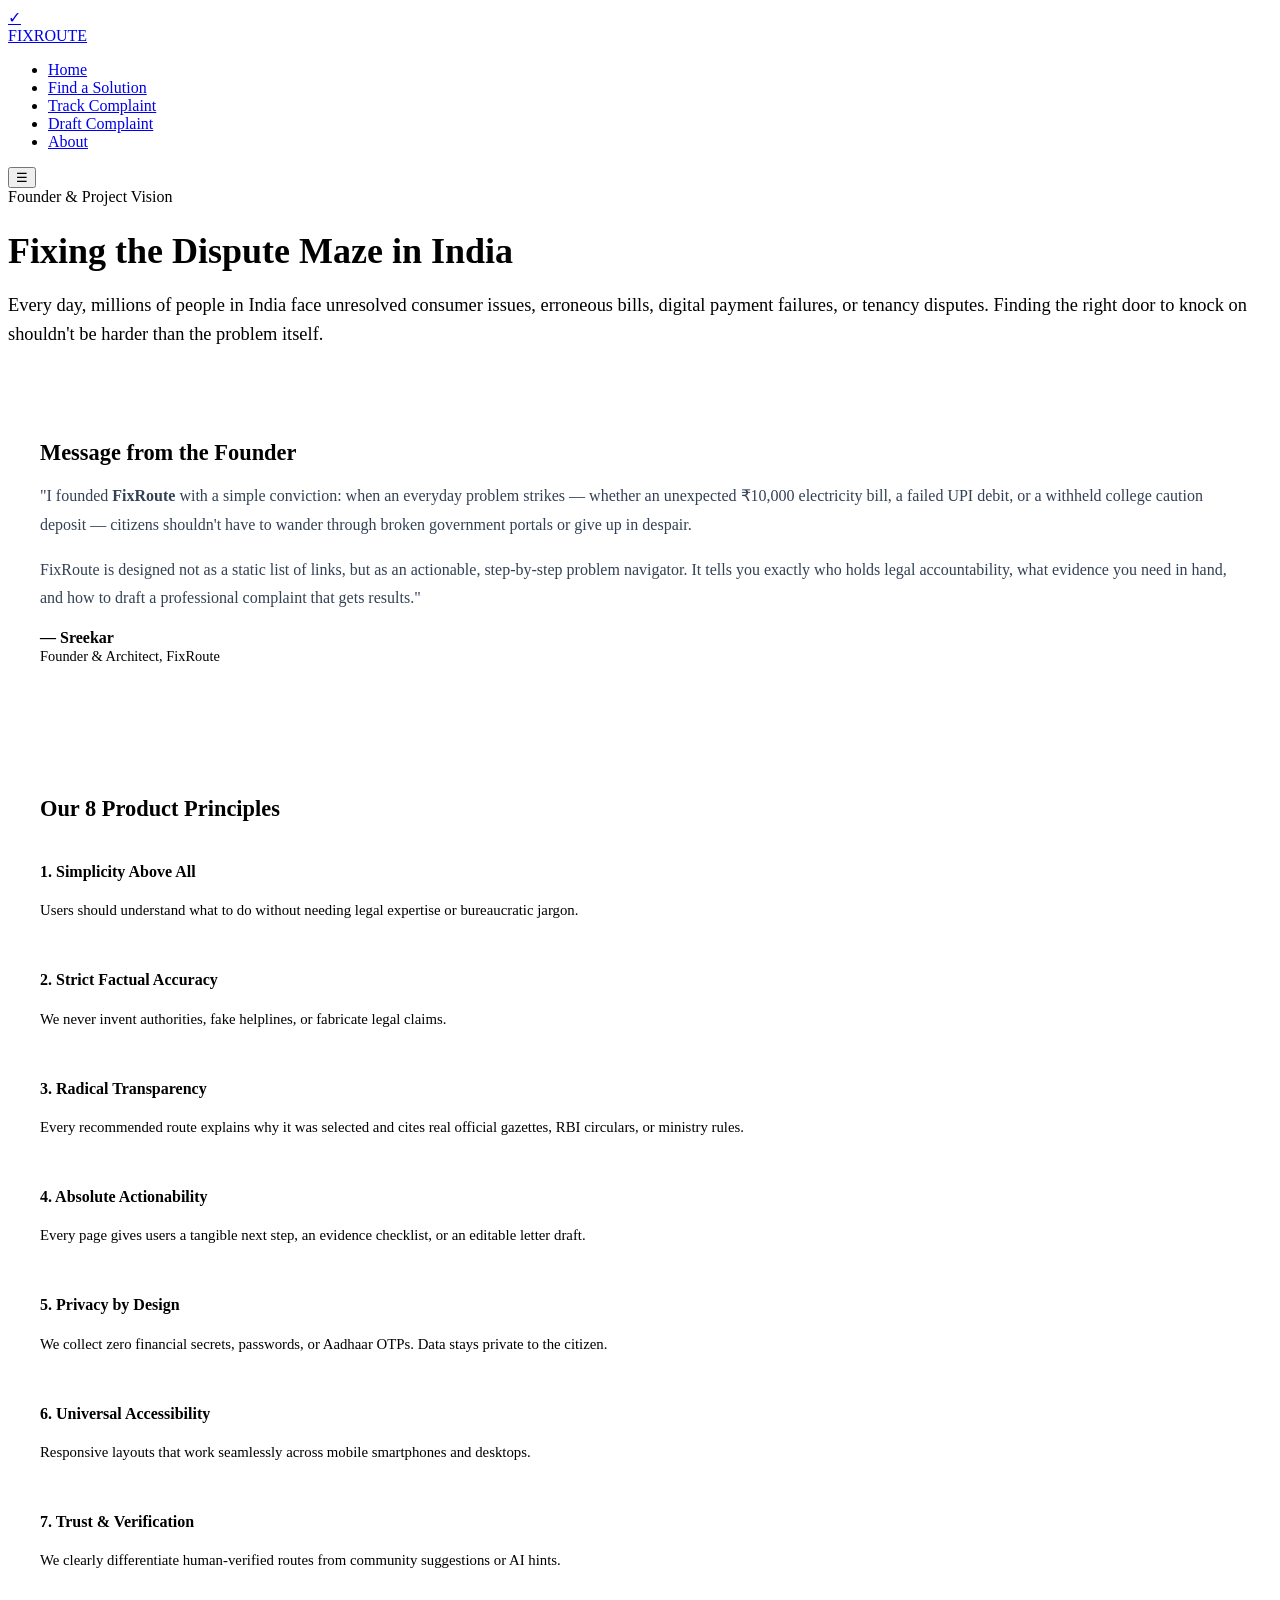
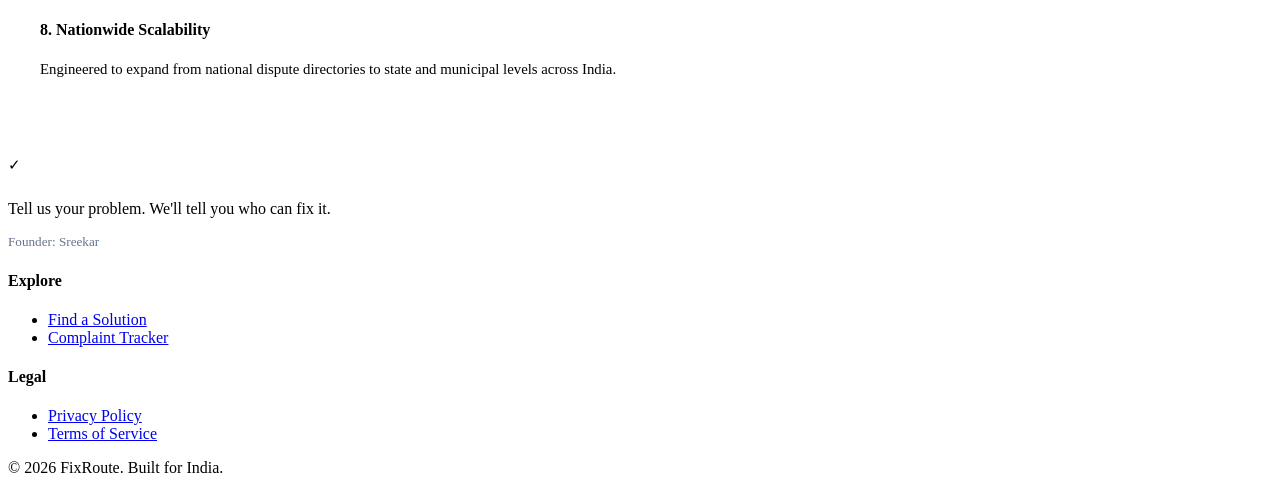
==== frontend/about.html @ 2806e654 "Initial commit: FixRoute production-ready problem-solving platform" ====
<!DOCTYPE html>
<html lang="en">
<head>
  <meta charset="UTF-8">
  <meta name="viewport" content="width=device-width, initial-scale=1.0">
  <title>About FixRoute — Our Mission & Founding Story</title>
  <meta name="description" content="Learn about FixRoute, founded by Sreekar to reduce confusion and guide citizens across India through dispute resolution.">
  <link rel="stylesheet" href="/static/css/brand.css">
  <link rel="stylesheet" href="/static/css/layout.css">
  <link rel="stylesheet" href="/static/css/components.css">
  <link rel="preconnect" href="https://fonts.googleapis.com">
  <link rel="preconnect" href="https://fonts.gstatic.com" crossorigin>
  <link href="https://fonts.googleapis.com/css2?family=Inter:wght@400;500;600;700;800&display=swap" rel="stylesheet">
</head>
<body>

  <!-- Navigation Bar -->
  <header class="site-header">
    <div class="header-container">
      <a href="/" class="brand-logo">
        <div class="brand-icon">✓</div>
        <span>FIXROUTE</span>
      </a>
      <ul class="nav-links" id="nav-links">
        <li><a href="/" class="nav-link">Home</a></li>
        <li><a href="/search" class="nav-link">Find a Solution</a></li>
        <li><a href="/tracker" class="nav-link">Track Complaint</a></li>
        <li><a href="/complaint-generator" class="nav-link">Draft Complaint</a></li>
        <li><a href="/about" class="nav-link active">About</a></li>
      </ul>
      <div class="nav-auth" id="nav-auth-container"></div>
      <button class="mobile-toggle" id="mobile-menu-toggle" aria-label="Toggle Navigation Menu">☰</button>
    </div>
  </header>

  <main class="container-narrow">
    <div style="margin-bottom: 2.5rem;">
      <span class="hero-tagline" style="margin-bottom: 0.75rem;">Founder & Project Vision</span>
      <h1 style="font-size: 2.25rem; color: var(--primary-navy); margin-bottom: 1rem;">Fixing the Dispute Maze in India</h1>
      <p style="font-size: 1.15rem; color: var(--text-muted); line-height: 1.6;">
        Every day, millions of people in India face unresolved consumer issues, erroneous bills, digital payment failures, or tenancy disputes. Finding the right door to knock on shouldn't be harder than the problem itself.
      </p>
    </div>

    <div class="card" style="padding: 2rem; margin-bottom: 2rem;">
      <h2 style="font-size: 1.4rem; color: var(--primary-navy); margin-bottom: 0.75rem;">Message from the Founder</h2>
      <p style="color: #334155; line-height: 1.8; margin-bottom: 1rem;">
        "I founded <strong>FixRoute</strong> with a simple conviction: when an everyday problem strikes — whether an unexpected ₹10,000 electricity bill, a failed UPI debit, or a withheld college caution deposit — citizens shouldn't have to wander through broken government portals or give up in despair.
      </p>
      <p style="color: #334155; line-height: 1.8; margin-bottom: 1rem;">
        FixRoute is designed not as a static list of links, but as an actionable, step-by-step problem navigator. It tells you exactly who holds legal accountability, what evidence you need in hand, and how to draft a professional complaint that gets results."
      </p>
      <p style="font-weight: 700; color: var(--primary-navy);">
        — Sreekar<br>
        <span style="font-weight: 400; color: var(--text-muted); font-size: 0.9rem;">Founder & Architect, FixRoute</span>
      </p>
    </div>

    <div class="card" style="padding: 2rem; margin-bottom: 2rem;">
      <h2 style="font-size: 1.4rem; color: var(--primary-navy); margin-bottom: 1.25rem;">Our 8 Product Principles</h2>
      <div style="display: flex; flex-direction: column; gap: 1rem;">
        <div>
          <h4 style="color: var(--primary-navy);">1. Simplicity Above All</h4>
          <p style="font-size: 0.925rem; color: var(--text-muted);">Users should understand what to do without needing legal expertise or bureaucratic jargon.</p>
        </div>
        <div>
          <h4 style="color: var(--primary-navy);">2. Strict Factual Accuracy</h4>
          <p style="font-size: 0.925rem; color: var(--text-muted);">We never invent authorities, fake helplines, or fabricate legal claims.</p>
        </div>
        <div>
          <h4 style="color: var(--primary-navy);">3. Radical Transparency</h4>
          <p style="font-size: 0.925rem; color: var(--text-muted);">Every recommended route explains why it was selected and cites real official gazettes, RBI circulars, or ministry rules.</p>
        </div>
        <div>
          <h4 style="color: var(--primary-navy);">4. Absolute Actionability</h4>
          <p style="font-size: 0.925rem; color: var(--text-muted);">Every page gives users a tangible next step, an evidence checklist, or an editable letter draft.</p>
        </div>
        <div>
          <h4 style="color: var(--primary-navy);">5. Privacy by Design</h4>
          <p style="font-size: 0.925rem; color: var(--text-muted);">We collect zero financial secrets, passwords, or Aadhaar OTPs. Data stays private to the citizen.</p>
        </div>
        <div>
          <h4 style="color: var(--primary-navy);">6. Universal Accessibility</h4>
          <p style="font-size: 0.925rem; color: var(--text-muted);">Responsive layouts that work seamlessly across mobile smartphones and desktops.</p>
        </div>
        <div>
          <h4 style="color: var(--primary-navy);">7. Trust & Verification</h4>
          <p style="font-size: 0.925rem; color: var(--text-muted);">We clearly differentiate human-verified routes from community suggestions or AI hints.</p>
        </div>
        <div>
          <h4 style="color: var(--primary-navy);">8. Nationwide Scalability</h4>
          <p style="font-size: 0.925rem; color: var(--text-muted);">Engineered to expand from national dispute directories to state and municipal levels across India.</p>
        </div>
      </div>
    </div>
  </main>

  <!-- Site Footer -->
  <footer class="site-footer">
    <div class="footer-container">
      <div class="footer-brand">
        <div style="display:flex; align-items:center; gap:0.5rem; margin-bottom:0.75rem;">
          <div class="brand-icon" style="width:28px; height:28px; font-size:0.95rem;">✓</div>
          <span style="font-size:1.3rem; font-weight:800; color:white;">FIXROUTE</span>
        </div>
        <p>Tell us your problem. We'll tell you who can fix it.</p>
        <p style="font-size: 0.825rem; color: #64748B;">Founder: Sreekar</p>
      </div>
      <div class="footer-col">
        <h4>Explore</h4>
        <ul>
          <li><a href="/search">Find a Solution</a></li>
          <li><a href="/tracker">Complaint Tracker</a></li>
        </ul>
      </div>
      <div class="footer-col">
        <h4>Legal</h4>
        <ul>
          <li><a href="/privacy">Privacy Policy</a></li>
          <li><a href="/terms">Terms of Service</a></li>
        </ul>
      </div>
    </div>
    <div class="footer-bottom">
      <div>&copy; 2026 FixRoute. Built for India.</div>
    </div>
  </footer>

  <script src="/static/js/api.js"></script>
  <script src="/static/js/nav.js"></script>
</body>
</html>
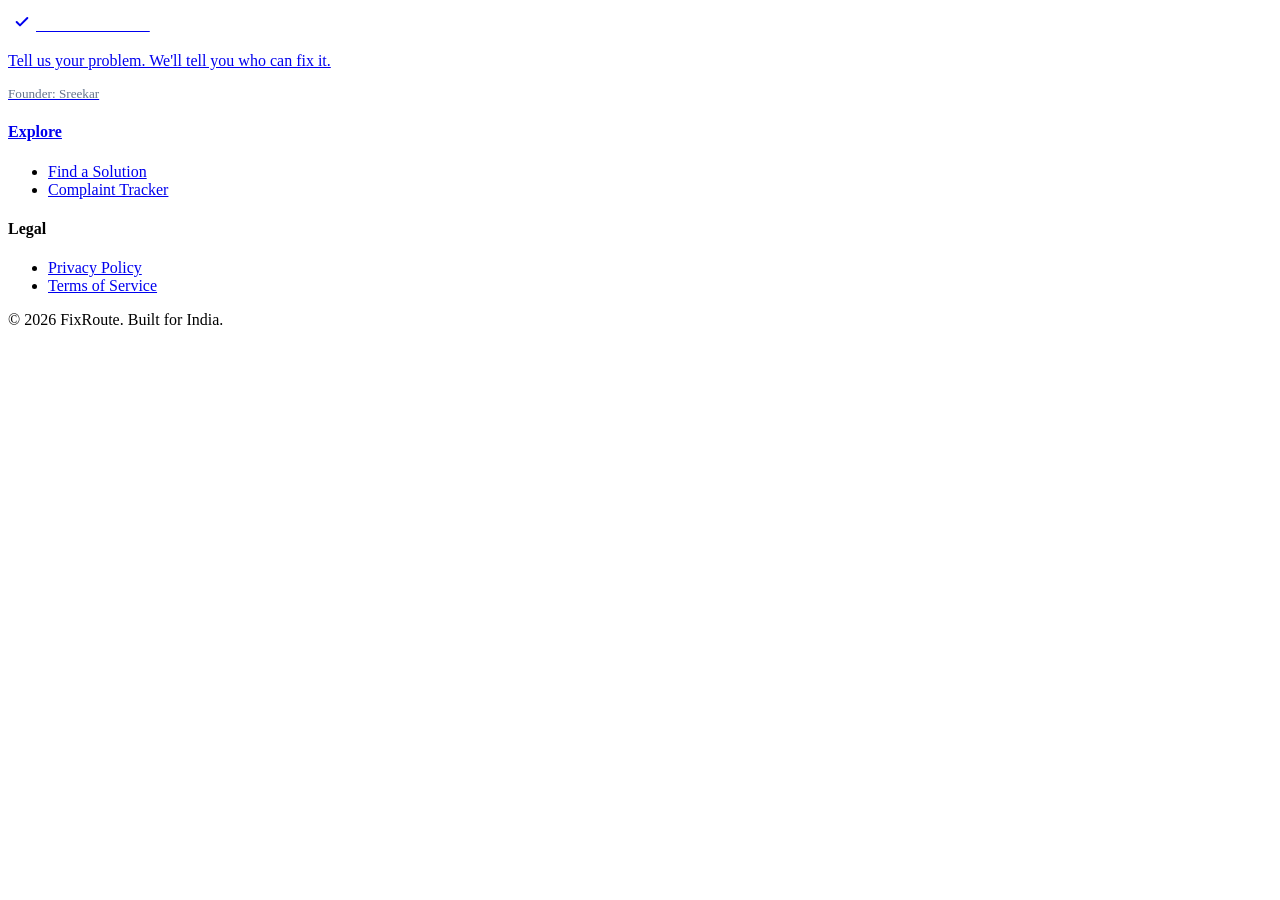
==== commit 31dbaa69: "fix: resolve static asset 404s, add cleanUrls configuration, standardize navigation links, and enabl" ====
--- a/frontend/about.html
+++ b/frontend/about.html
@@ -5,9 +5,9 @@
   <meta name="viewport" content="width=device-width, initial-scale=1.0">
   <title>About FixRoute — Our Mission & Founding Story</title>
   <meta name="description" content="Learn about FixRoute, founded by Sreekar to reduce confusion and guide citizens across India through dispute resolution.">
-  <link rel="stylesheet" href="/static/css/brand.css">
-  <link rel="stylesheet" href="/static/css/layout.css">
-  <link rel="stylesheet" href="/static/css/components.css">
+ <link rel="stylesheet" href="/css/brand.css">
+<link rel="stylesheet" href="/css/layout.css">
+<link rel="stylesheet" href="/css/components.css">
   <link rel="preconnect" href="https://fonts.googleapis.com">
   <link rel="preconnect" href="https://fonts.gstatic.com" crossorigin>
   <link href="https://fonts.googleapis.com/css2?family=Inter:wght@400;500;600;700;800&display=swap" rel="stylesheet">
@@ -17,90 +17,10 @@
   <!-- Navigation Bar -->
   <header class="site-header">
     <div class="header-container">
-      <a href="/" class="brand-logo">
-        <div class="brand-icon">✓</div>
-        <span>FIXROUTE</span>
-      </a>
-      <ul class="nav-links" id="nav-links">
-        <li><a href="/" class="nav-link">Home</a></li>
-        <li><a href="/search" class="nav-link">Find a Solution</a></li>
-        <li><a href="/tracker" class="nav-link">Track Complaint</a></li>
-        <li><a href="/complaint-generator" class="nav-link">Draft Complaint</a></li>
-        <li><a href="/about" class="nav-link active">About</a></li>
-      </ul>
-      <div class="nav-auth" id="nav-auth-container"></div>
-      <button class="mobile-toggle" id="mobile-menu-toggle" aria-label="Toggle Navigation Menu">☰</button>
-    </div>
-  </header>
-
-  <main class="container-narrow">
-    <div style="margin-bottom: 2.5rem;">
-      <span class="hero-tagline" style="margin-bottom: 0.75rem;">Founder & Project Vision</span>
-      <h1 style="font-size: 2.25rem; color: var(--primary-navy); margin-bottom: 1rem;">Fixing the Dispute Maze in India</h1>
-      <p style="font-size: 1.15rem; color: var(--text-muted); line-height: 1.6;">
-        Every day, millions of people in India face unresolved consumer issues, erroneous bills, digital payment failures, or tenancy disputes. Finding the right door to knock on shouldn't be harder than the problem itself.
-      </p>
-    </div>
-
-    <div class="card" style="padding: 2rem; margin-bottom: 2rem;">
-      <h2 style="font-size: 1.4rem; color: var(--primary-navy); margin-bottom: 0.75rem;">Message from the Founder</h2>
-      <p style="color: #334155; line-height: 1.8; margin-bottom: 1rem;">
-        "I founded <strong>FixRoute</strong> with a simple conviction: when an everyday problem strikes — whether an unexpected ₹10,000 electricity bill, a failed UPI debit, or a withheld college caution deposit — citizens shouldn't have to wander through broken government portals or give up in despair.
-      </p>
-      <p style="color: #334155; line-height: 1.8; margin-bottom: 1rem;">
-        FixRoute is designed not as a static list of links, but as an actionable, step-by-step problem navigator. It tells you exactly who holds legal accountability, what evidence you need in hand, and how to draft a professional complaint that gets results."
-      </p>
-      <p style="font-weight: 700; color: var(--primary-navy);">
-        — Sreekar<br>
-        <span style="font-weight: 400; color: var(--text-muted); font-size: 0.9rem;">Founder & Architect, FixRoute</span>
-      </p>
-    </div>
-
-    <div class="card" style="padding: 2rem; margin-bottom: 2rem;">
-      <h2 style="font-size: 1.4rem; color: var(--primary-navy); margin-bottom: 1.25rem;">Our 8 Product Principles</h2>
-      <div style="display: flex; flex-direction: column; gap: 1rem;">
-        <div>
-          <h4 style="color: var(--primary-navy);">1. Simplicity Above All</h4>
-          <p style="font-size: 0.925rem; color: var(--text-muted);">Users should understand what to do without needing legal expertise or bureaucratic jargon.</p>
-        </div>
-        <div>
-          <h4 style="color: var(--primary-navy);">2. Strict Factual Accuracy</h4>
-          <p style="font-size: 0.925rem; color: var(--text-muted);">We never invent authorities, fake helplines, or fabricate legal claims.</p>
-        </div>
-        <div>
-          <h4 style="color: var(--primary-navy);">3. Radical Transparency</h4>
-          <p style="font-size: 0.925rem; color: var(--text-muted);">Every recommended route explains why it was selected and cites real official gazettes, RBI circulars, or ministry rules.</p>
-        </div>
-        <div>
-          <h4 style="color: var(--primary-navy);">4. Absolute Actionability</h4>
-          <p style="font-size: 0.925rem; color: var(--text-muted);">Every page gives users a tangible next step, an evidence checklist, or an editable letter draft.</p>
-        </div>
-        <div>
-          <h4 style="color: var(--primary-navy);">5. Privacy by Design</h4>
-          <p style="font-size: 0.925rem; color: var(--text-muted);">We collect zero financial secrets, passwords, or Aadhaar OTPs. Data stays private to the citizen.</p>
-        </div>
-        <div>
-          <h4 style="color: var(--primary-navy);">6. Universal Accessibility</h4>
-          <p style="font-size: 0.925rem; color: var(--text-muted);">Responsive layouts that work seamlessly across mobile smartphones and desktops.</p>
-        </div>
-        <div>
-          <h4 style="color: var(--primary-navy);">7. Trust & Verification</h4>
-          <p style="font-size: 0.925rem; color: var(--text-muted);">We clearly differentiate human-verified routes from community suggestions or AI hints.</p>
-        </div>
-        <div>
-          <h4 style="color: var(--primary-navy);">8. Nationwide Scalability</h4>
-          <p style="font-size: 0.925rem; color: var(--text-muted);">Engineered to expand from national dispute directories to state and municipal levels across India.</p>
-        </div>
-      </div>
-    </div>
-  </main>
-
-  <!-- Site Footer -->
-  <footer class="site-footer">
-    <div class="footer-container">
-      <div class="footer-brand">
-        <div style="display:flex; align-items:center; gap:0.5rem; margin-bottom:0.75rem;">
-          <div class="brand-icon" style="width:28px; height:28px; font-size:0.95rem;">✓</div>
+      <a href="/index.html" class="brand-logo">
+        <div class="brand-icon" style="width:28px; height:28px; display:inline-flex; align-items:center; justify-content:center;">
+            <svg width="16" height="16" viewBox="0 0 24 24" fill="none" stroke="currentColor" stroke-width="3" stroke-linecap="round" stroke-linejoin="round"><polyline points="20 6 9 17 4 12"/></svg>
+          </div>
           <span style="font-size:1.3rem; font-weight:800; color:white;">FIXROUTE</span>
         </div>
         <p>Tell us your problem. We'll tell you who can fix it.</p>
@@ -109,15 +29,15 @@
       <div class="footer-col">
         <h4>Explore</h4>
         <ul>
-          <li><a href="/search">Find a Solution</a></li>
-          <li><a href="/tracker">Complaint Tracker</a></li>
+          <li><a href="/search.html">Find a Solution</a></li>
+          <li><a href="/tracker.html">Complaint Tracker</a></li>
         </ul>
       </div>
       <div class="footer-col">
         <h4>Legal</h4>
         <ul>
-          <li><a href="/privacy">Privacy Policy</a></li>
-          <li><a href="/terms">Terms of Service</a></li>
+          <li><a href="/privacy.html">Privacy Policy</a></li>
+          <li><a href="/terms.html">Terms of Service</a></li>
         </ul>
       </div>
     </div>
@@ -126,7 +46,7 @@
     </div>
   </footer>
 
-  <script src="/static/js/api.js"></script>
-  <script src="/static/js/nav.js"></script>
+  <script src="/js/api.js"></script>
+  <script src="/js/nav.js"></script>
 </body>
 </html>
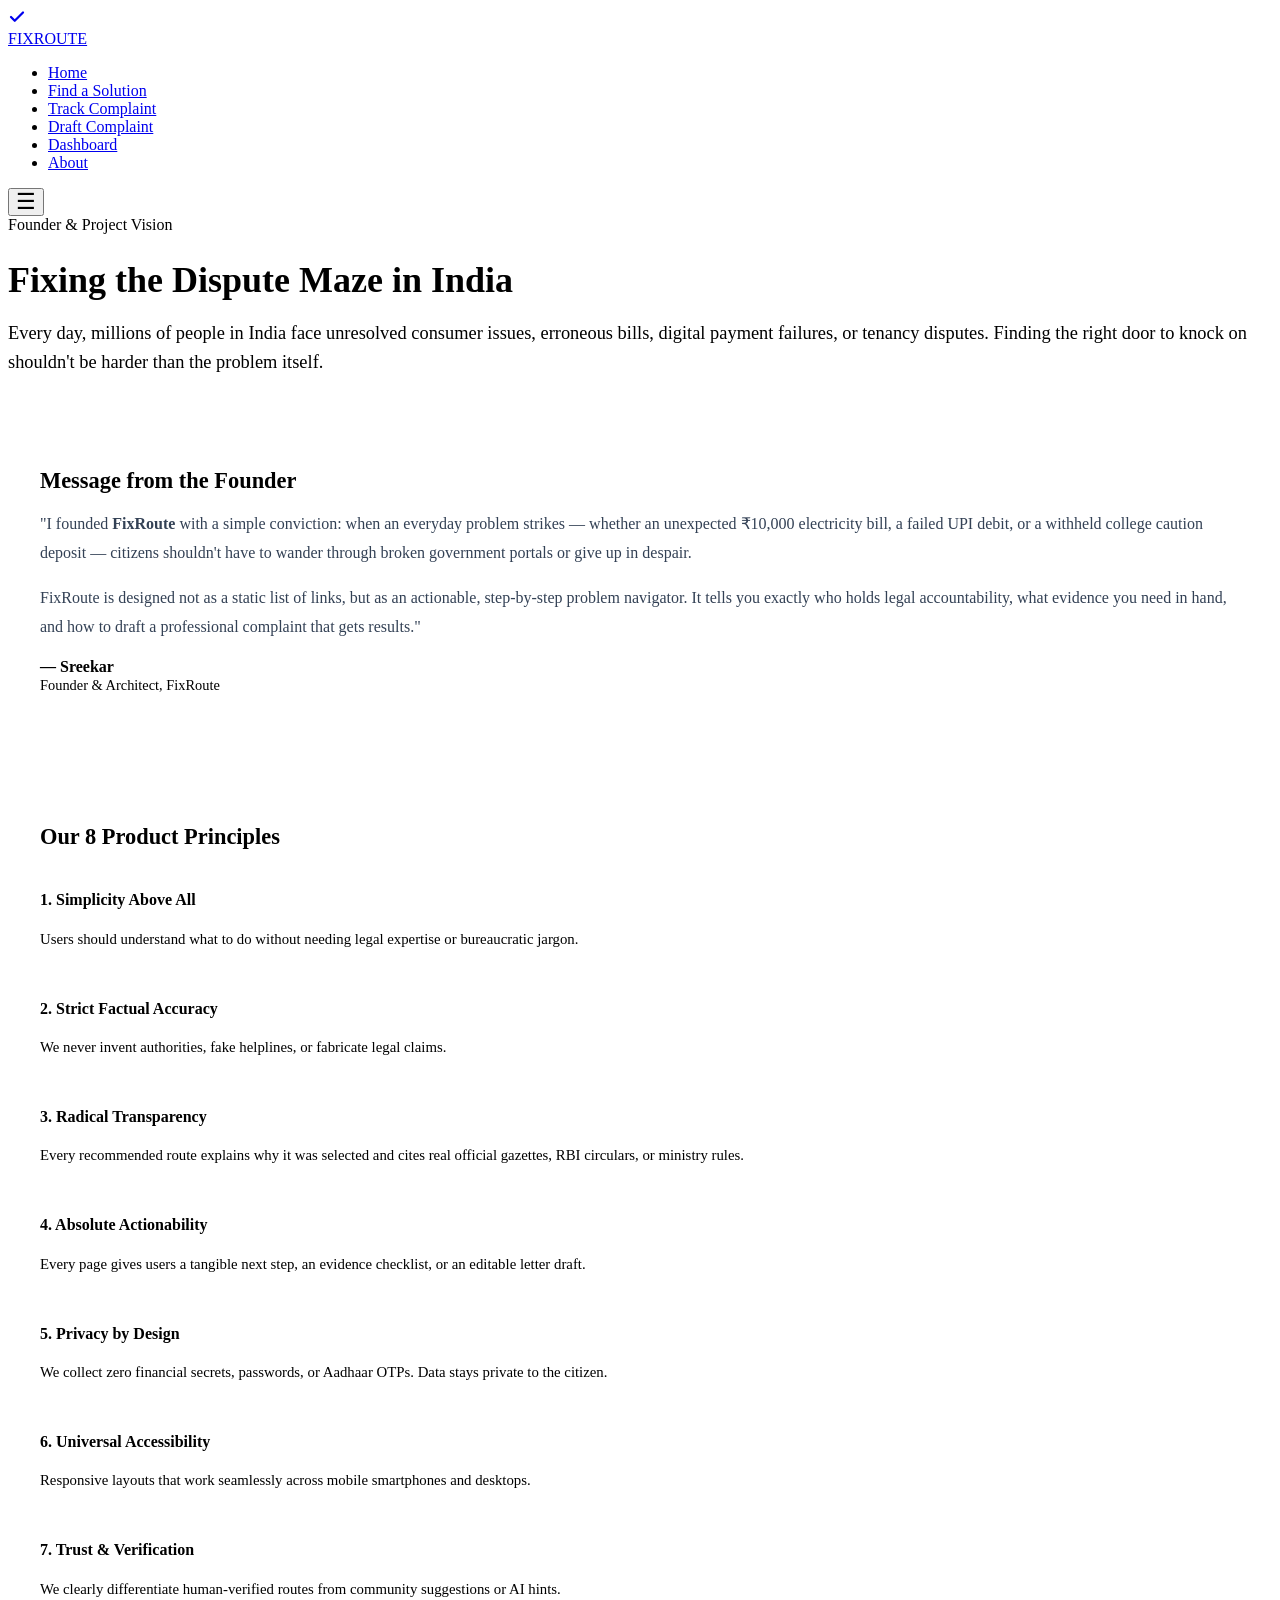
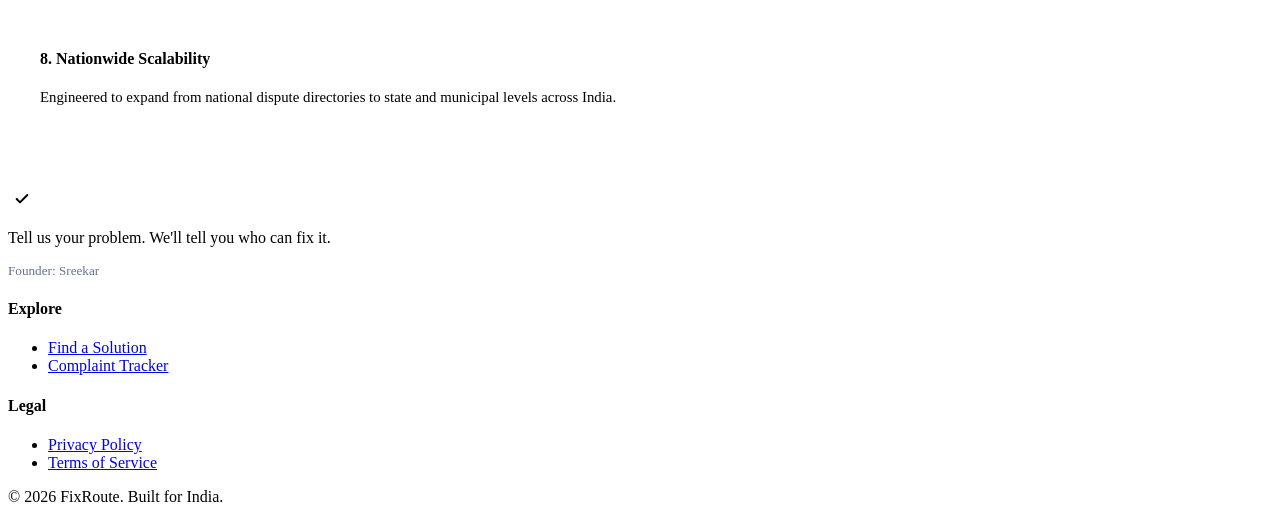
==== commit 9c297ff8: "fix: restore full content and enhance features for tracker, complaint generator, dashboard, and abou" ====
--- a/frontend/about.html
+++ b/frontend/about.html
@@ -18,7 +18,92 @@
   <header class="site-header">
     <div class="header-container">
       <a href="/index.html" class="brand-logo">
-        <div class="brand-icon" style="width:28px; height:28px; display:inline-flex; align-items:center; justify-content:center;">
+        <div class="brand-icon">
+          <svg width="18" height="18" viewBox="0 0 24 24" fill="none" stroke="currentColor" stroke-width="3" stroke-linecap="round" stroke-linejoin="round"><polyline points="20 6 9 17 4 12"/></svg>
+        </div>
+        <span>FIXROUTE</span>
+      </a>
+      <ul class="nav-links" id="nav-links">
+        <li><a href="/index.html" class="nav-link">Home</a></li>
+        <li><a href="/search.html" class="nav-link">Find a Solution</a></li>
+        <li><a href="/tracker.html" class="nav-link">Track Complaint</a></li>
+        <li><a href="/complaint-generator.html" class="nav-link">Draft Complaint</a></li>
+        <li><a href="/dashboard.html" class="nav-link">Dashboard</a></li>
+        <li><a href="/about.html" class="nav-link active">About</a></li>
+      </ul>
+      <div class="nav-auth" id="nav-auth-container"></div>
+      <button class="mobile-toggle" id="mobile-menu-toggle" aria-label="Toggle Navigation Menu"><span style="font-size: 1.4rem; line-height: 1;">&#9776;</span></button>
+    </div>
+  </header>
+
+  <main class="container-narrow">
+    <div style="margin-bottom: 2.5rem;">
+      <span class="hero-tagline" style="margin-bottom: 0.75rem;">Founder & Project Vision</span>
+      <h1 style="font-size: 2.25rem; color: var(--primary-navy); margin-bottom: 1rem;">Fixing the Dispute Maze in India</h1>
+      <p style="font-size: 1.15rem; color: var(--text-muted); line-height: 1.6;">
+        Every day, millions of people in India face unresolved consumer issues, erroneous bills, digital payment failures, or tenancy disputes. Finding the right door to knock on shouldn't be harder than the problem itself.
+      </p>
+    </div>
+
+    <div class="card" style="padding: 2rem; margin-bottom: 2rem;">
+      <h2 style="font-size: 1.4rem; color: var(--primary-navy); margin-bottom: 0.75rem;">Message from the Founder</h2>
+      <p style="color: #334155; line-height: 1.8; margin-bottom: 1rem;">
+        "I founded <strong>FixRoute</strong> with a simple conviction: when an everyday problem strikes — whether an unexpected ₹10,000 electricity bill, a failed UPI debit, or a withheld college caution deposit — citizens shouldn't have to wander through broken government portals or give up in despair.
+      </p>
+      <p style="color: #334155; line-height: 1.8; margin-bottom: 1rem;">
+        FixRoute is designed not as a static list of links, but as an actionable, step-by-step problem navigator. It tells you exactly who holds legal accountability, what evidence you need in hand, and how to draft a professional complaint that gets results."
+      </p>
+      <p style="font-weight: 700; color: var(--primary-navy);">
+        — Sreekar<br>
+        <span style="font-weight: 400; color: var(--text-muted); font-size: 0.9rem;">Founder & Architect, FixRoute</span>
+      </p>
+    </div>
+
+    <div class="card" style="padding: 2rem; margin-bottom: 2rem;">
+      <h2 style="font-size: 1.4rem; color: var(--primary-navy); margin-bottom: 1.25rem;">Our 8 Product Principles</h2>
+      <div style="display: flex; flex-direction: column; gap: 1rem;">
+        <div>
+          <h4 style="color: var(--primary-navy);">1. Simplicity Above All</h4>
+          <p style="font-size: 0.925rem; color: var(--text-muted);">Users should understand what to do without needing legal expertise or bureaucratic jargon.</p>
+        </div>
+        <div>
+          <h4 style="color: var(--primary-navy);">2. Strict Factual Accuracy</h4>
+          <p style="font-size: 0.925rem; color: var(--text-muted);">We never invent authorities, fake helplines, or fabricate legal claims.</p>
+        </div>
+        <div>
+          <h4 style="color: var(--primary-navy);">3. Radical Transparency</h4>
+          <p style="font-size: 0.925rem; color: var(--text-muted);">Every recommended route explains why it was selected and cites real official gazettes, RBI circulars, or ministry rules.</p>
+        </div>
+        <div>
+          <h4 style="color: var(--primary-navy);">4. Absolute Actionability</h4>
+          <p style="font-size: 0.925rem; color: var(--text-muted);">Every page gives users a tangible next step, an evidence checklist, or an editable letter draft.</p>
+        </div>
+        <div>
+          <h4 style="color: var(--primary-navy);">5. Privacy by Design</h4>
+          <p style="font-size: 0.925rem; color: var(--text-muted);">We collect zero financial secrets, passwords, or Aadhaar OTPs. Data stays private to the citizen.</p>
+        </div>
+        <div>
+          <h4 style="color: var(--primary-navy);">6. Universal Accessibility</h4>
+          <p style="font-size: 0.925rem; color: var(--text-muted);">Responsive layouts that work seamlessly across mobile smartphones and desktops.</p>
+        </div>
+        <div>
+          <h4 style="color: var(--primary-navy);">7. Trust & Verification</h4>
+          <p style="font-size: 0.925rem; color: var(--text-muted);">We clearly differentiate human-verified routes from community suggestions or AI hints.</p>
+        </div>
+        <div>
+          <h4 style="color: var(--primary-navy);">8. Nationwide Scalability</h4>
+          <p style="font-size: 0.925rem; color: var(--text-muted);">Engineered to expand from national dispute directories to state and municipal levels across India.</p>
+        </div>
+      </div>
+    </div>
+  </main>
+
+  <!-- Site Footer -->
+  <footer class="site-footer">
+    <div class="footer-container">
+      <div class="footer-brand">
+        <div style="display:flex; align-items:center; gap:0.5rem; margin-bottom:0.75rem;">
+          <div class="brand-icon" style="width:28px; height:28px; display:inline-flex; align-items:center; justify-content:center;">
             <svg width="16" height="16" viewBox="0 0 24 24" fill="none" stroke="currentColor" stroke-width="3" stroke-linecap="round" stroke-linejoin="round"><polyline points="20 6 9 17 4 12"/></svg>
           </div>
           <span style="font-size:1.3rem; font-weight:800; color:white;">FIXROUTE</span>
